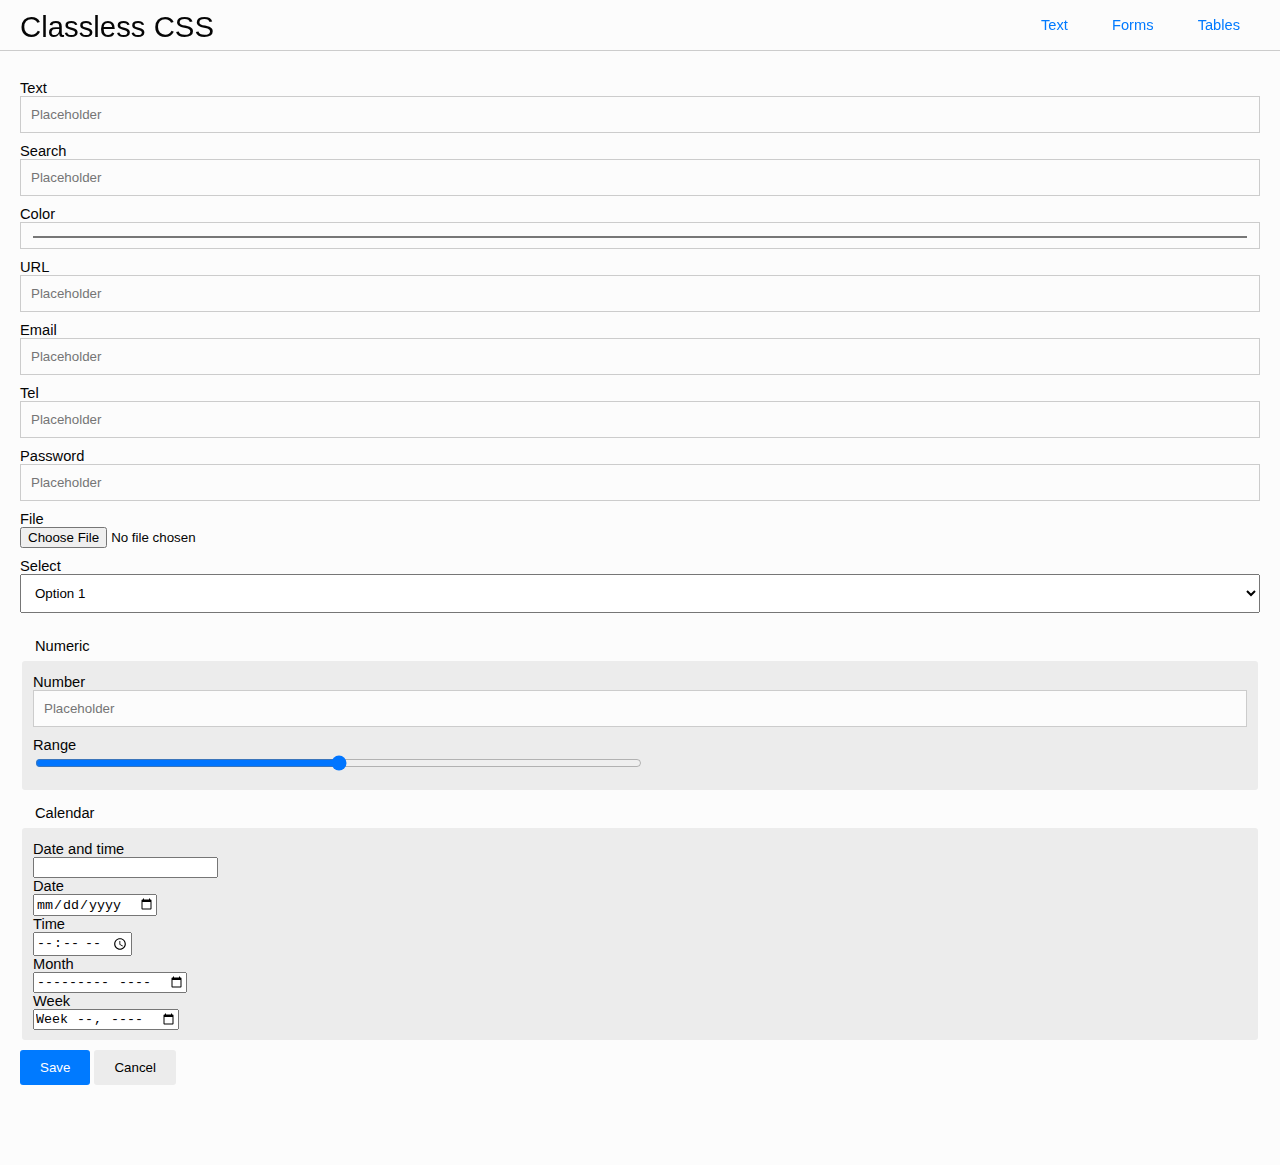
==== forms.html @ c152cd14 "better default styles for mobile safari" ====
<html>
	<head>
		<title>Classless CSS</title>
		<meta name="viewport" content="width=device-width, initial-scale=1">
		<link rel="stylesheet" href="main.css" />
	</head>
	<body>
		<header>
			<nav>
				<h1>Classless CSS</h1>
				<ul>
					<li><a href="text.html">Text</a></li>
					<li><a href="forms.html">Forms</a></li>
					<li><a href="tables.html">Tables</a></li>
				</ul>
			</nav>
		</header>
		<main>
				<form method="get" action="index.html">
					<label for="text">Text</label>
					<input type="text" name="text" id="text" placeholder="Placeholder" />
					
					<label for="search">Search</label>
					<input type="search" name="search" id="search" placeholder="Placeholder" />
					
					<label for="color">Color</label>
					<input type="color" name="color" id="color" placeholder="Placeholder" />
					
					<label for="url">URL</label>
					<input type="url" name="url" id="url" placeholder="Placeholder" />
					
					<label for="email">Email</label>
					<input type="email" name="email" id="email" placeholder="Placeholder" />
					
					<label for="tel">Tel</label>
					<input type="tel" name="tel" id="tel" placeholder="Placeholder" />
					
					<label for="password">Password</label>
					<input type="password" name="password" id="password" placeholder="Placeholder" />
					
					<label for="file">File</label>
					<input type="file" name="file" id="file" placeholder="Placeholder" />
					
					<label for="select">Select</label>
					<select name="select" id="select" placeholder="Placeholder">
						<option value="1">Option 1</option>
						<option value="2">Option 2</option>
						<option value="3">Option 3</option>
					</select>
					
					<fieldset>
						<legend>Numeric</legend>
						
						<label for="number">Number</label>
						<input type="number" name="number" id="number" placeholder="Placeholder" />
						
						<label for="range">Range</label>
						<input type="range" name="range" id="range" placeholder="Placeholder" />
					</fieldset>
					
					<fieldset>
						<legend>Calendar</legend>
						
						<label for="datetime">Date and time</label>
						<input type="datetime" name="datetime" id="datetime" />
						
						<label for="date">Date</label>
						<input type="date" name="date" id="date" />
						
						<label for="time">Time</label>
						<input type="time" name="time" id="time" />
						
						<label for="month">Month</label>
						<input type="month" name="month" id="month" />
						
						<label for="week">Week</label>
						<input type="week" name="week" id="week" />
						
					</fieldset>
					
					<button type="submit">Save</button>
					<button type="button">Cancel</button>
				</form>
		<main>
	</body>
</html>
---- main.css ----
:root {
	--default-color: #050505;
	--default-color-invert: #fcfcfc;
	--default-color-invert-dark: #ececec;
	--default-color-invert-darker: #ccc;
	--default-color-tint: #007AFF;
	--default-color-tint-invert: #fff;
}

* {
	-webkit-tap-highlight-color: rgba(0,0,0,0);
}

body {
	margin: 80px 20px;
	font: 11pt "HelveticaNeue-Light", "Helvetica Neue Light", "Helvetica Neue", Helvetica, Arial, "Lucida Grande", sans-serif; 
	color: var(--default-color);
	background-color: var(--default-color-invert);
}

a {
	color: var(--default-color-tint);
}

label {
	display: block;
}

input[type=color],
input[type=file],
input[type=number],
input[type=tel],
input[type=text],
input[type=range],
input[type=search],
input[type=url],
input[type=email],
input[type=password] {
	width: 100%;
	margin-bottom: 10px;
}

input[type=color],
input[type=email],
input[type=number],
input[type=password],
input[type=search],
input[type=tel],
input[type=text],
input[type=url] {
	border: solid 1px var(--default-color-invert-darker);
	padding: 10px;
	color: var(--default-color);
	background-color: var(--default-color-invert);
}

input[type=range] {
	width: 50%;
	padding: 0;
}

input[type=color]:focus,
input[type=email]:focus,
input[type=number]:focus,
input[type=password]:focus,
input[type=search]:focus,
input[type=tel]:focus,
input[type=text]:focus,
input[type=url]:focus {
	border-color: var(--default-color-tint);
}

select {
	width: 100%;
	padding: 10px;
	margin-bottom: 10px;
}

fieldset {
	background-color: var(--default-color-invert-dark);
	border: none;
	border-radius: 3px;
	margin-top: 30px;
	margin-bottom: 10px;
}

legend {
	position: relative;
	top: -15px;
}

button {
	padding: 10px 20px;
	background-color: var(--default-color-invert-dark);
	border: none;
	border-radius: 3px;
}

button:focus,
button:active {
	background-color: var(--default-color-invert-darker);
}

button[type=submit] {
	color: var(--default-color-tint-invert);
	background-color: var(--default-color-tint);
}

nav {
	position: fixed;
	top: 0;
	left: 0;
	right: 0;
	height: 30px;
	padding: 10px 20px;
	border-bottom: solid 1px #ccc;
	-webkit-backdrop-filter: blur(10px);
	backdrop-filter: blur(10px);
}

nav h1 {
	margin: 0;
	font-weight: normal;
	display: inline-block;
}

nav ul {
	display: inline-block;
	float: right;
	margin: 0;
}

nav ul li {
	display: inline-block;
}

nav ul li a {
	text-decoration: none;
	padding: 10px 20px;
	height: 30px;
	line-height: 30px;
}
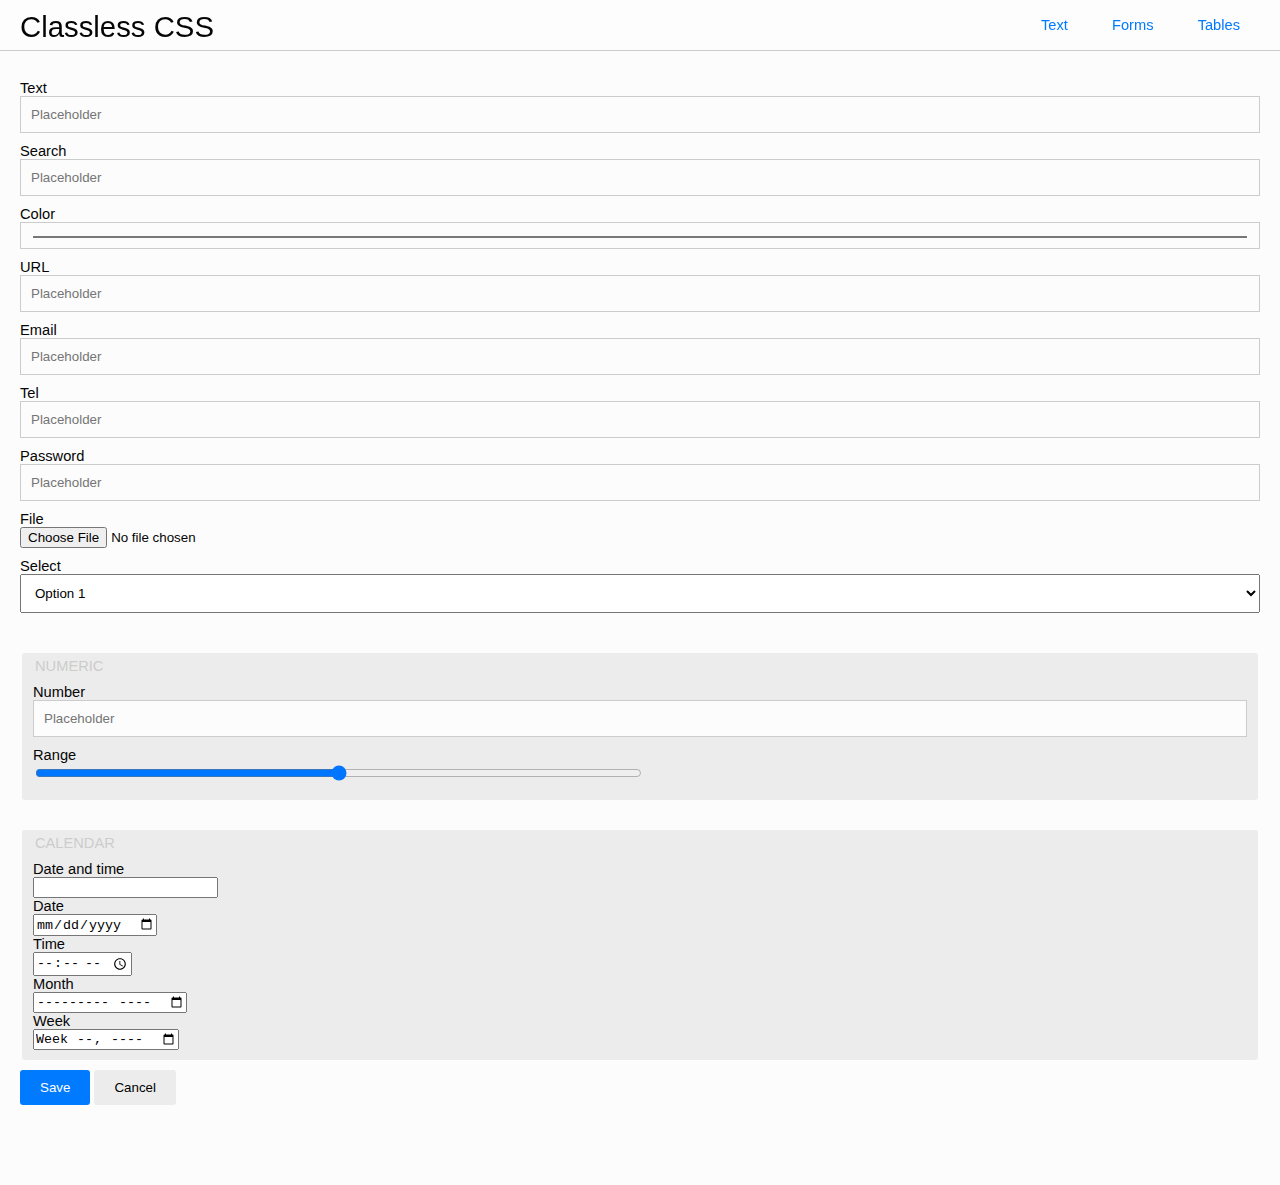
==== commit 18ad75f1: "minor tweaks" ====
--- a/forms.html
+++ b/forms.html
@@ -1,7 +1,7 @@
 <html>
 	<head>
 		<title>Classless CSS</title>
-		<meta name="viewport" content="width=device-width, initial-scale=1">
+		<meta name="viewport" content="width=device-width, initial-scale=1, maximum-scale=1.0, user-scalable=no">
 		<link rel="stylesheet" href="main.css" />
 	</head>
 	<body>
--- a/main.css
+++ b/main.css
@@ -85,8 +85,12 @@
 }
 
 legend {
-	position: relative;
-	top: -15px;
+	display: block;
+	float: left;
+	width: 100%;
+	margin-bottom: 10px;
+	text-transform: uppercase;
+	color: var(--default-color-invert-darker);
 }
 
 button {
@@ -114,6 +118,7 @@
 	height: 30px;
 	padding: 10px 20px;
 	border-bottom: solid 1px #ccc;
+	background-color: rgba(255, 255, 255, 0.3);
 	-webkit-backdrop-filter: blur(10px);
 	backdrop-filter: blur(10px);
 }
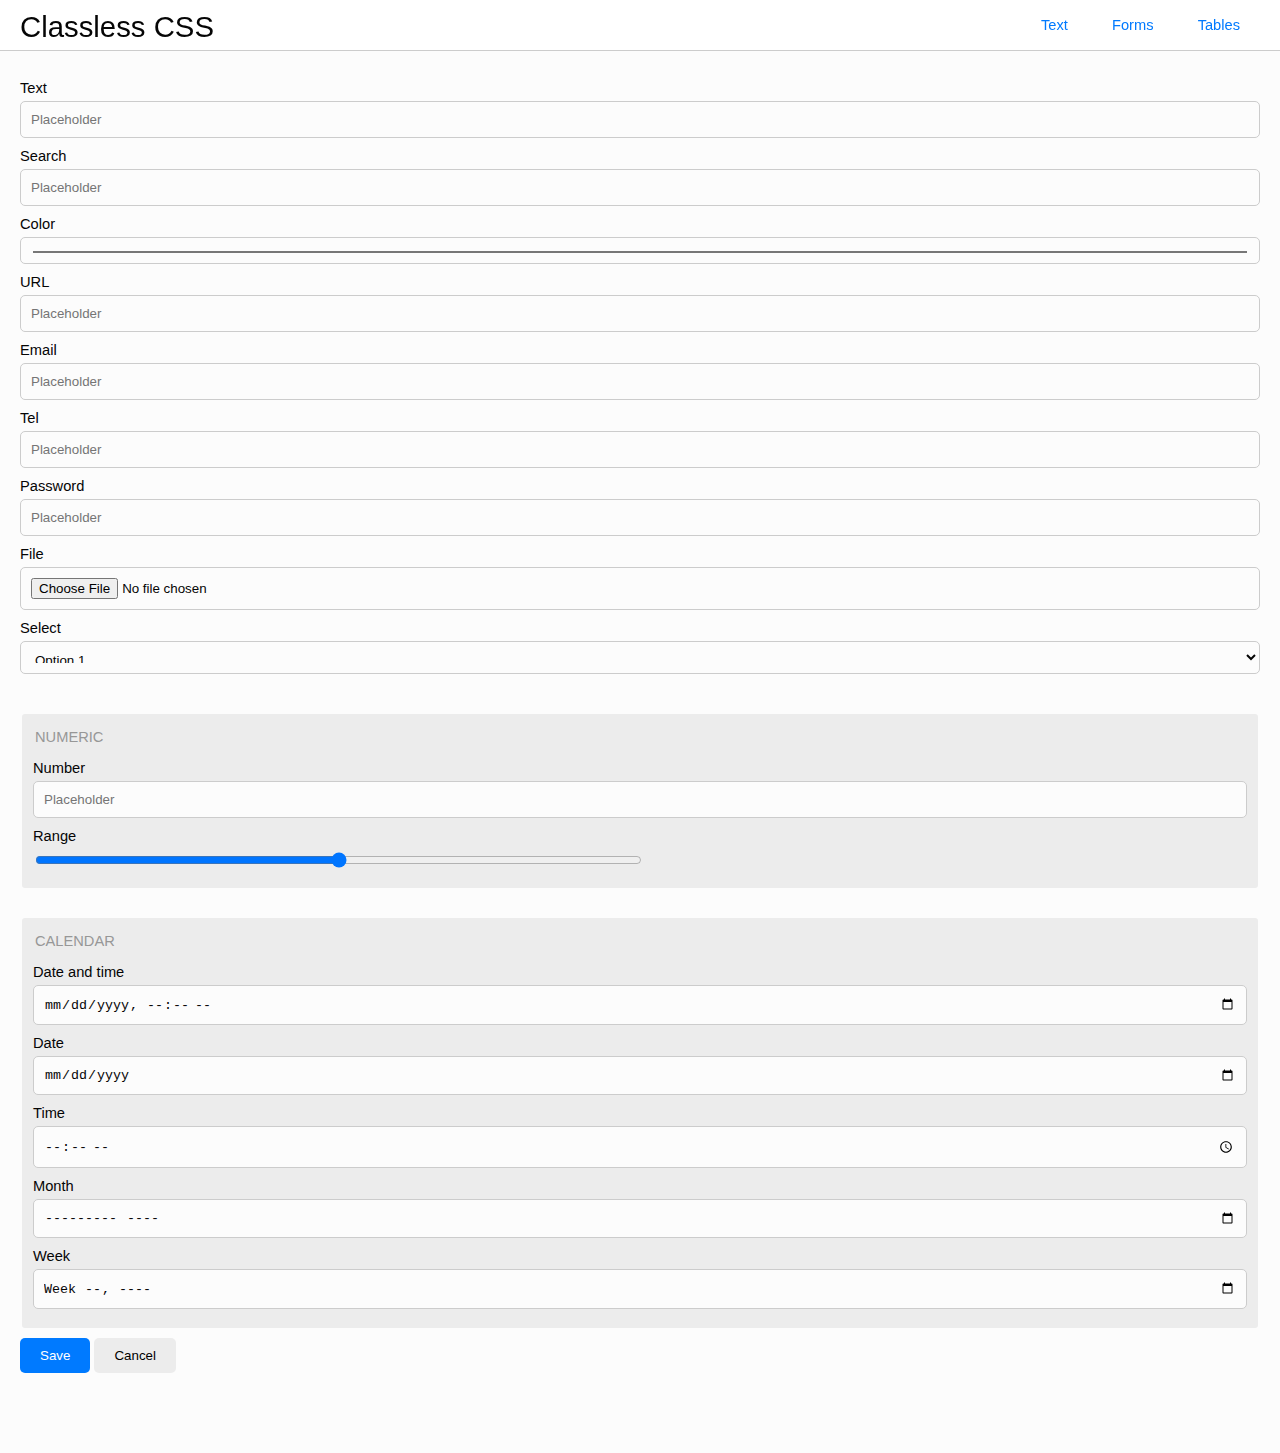
==== commit d6e63230: "minor tweaks" ====
--- a/forms.html
+++ b/forms.html
@@ -16,71 +16,70 @@
 			</nav>
 		</header>
 		<main>
-				<form method="get" action="index.html">
-					<label for="text">Text</label>
-					<input type="text" name="text" id="text" placeholder="Placeholder" />
-					
-					<label for="search">Search</label>
-					<input type="search" name="search" id="search" placeholder="Placeholder" />
-					
-					<label for="color">Color</label>
-					<input type="color" name="color" id="color" placeholder="Placeholder" />
-					
-					<label for="url">URL</label>
-					<input type="url" name="url" id="url" placeholder="Placeholder" />
-					
-					<label for="email">Email</label>
-					<input type="email" name="email" id="email" placeholder="Placeholder" />
-					
-					<label for="tel">Tel</label>
-					<input type="tel" name="tel" id="tel" placeholder="Placeholder" />
-					
-					<label for="password">Password</label>
-					<input type="password" name="password" id="password" placeholder="Placeholder" />
-					
-					<label for="file">File</label>
-					<input type="file" name="file" id="file" placeholder="Placeholder" />
-					
-					<label for="select">Select</label>
-					<select name="select" id="select" placeholder="Placeholder">
-						<option value="1">Option 1</option>
-						<option value="2">Option 2</option>
-						<option value="3">Option 3</option>
-					</select>
-					
-					<fieldset>
-						<legend>Numeric</legend>
-						
-						<label for="number">Number</label>
-						<input type="number" name="number" id="number" placeholder="Placeholder" />
-						
-						<label for="range">Range</label>
-						<input type="range" name="range" id="range" placeholder="Placeholder" />
-					</fieldset>
-					
-					<fieldset>
-						<legend>Calendar</legend>
-						
-						<label for="datetime">Date and time</label>
-						<input type="datetime" name="datetime" id="datetime" />
-						
-						<label for="date">Date</label>
-						<input type="date" name="date" id="date" />
-						
-						<label for="time">Time</label>
-						<input type="time" name="time" id="time" />
-						
-						<label for="month">Month</label>
-						<input type="month" name="month" id="month" />
-						
-						<label for="week">Week</label>
-						<input type="week" name="week" id="week" />
-						
-					</fieldset>
-					
-					<button type="submit">Save</button>
-					<button type="button">Cancel</button>
-				</form>
+            <form method="get" action="index.html">
+                <label for="text">Text</label>
+                <input type="text" name="text" id="text" placeholder="Placeholder" />
+
+                <label for="search">Search</label>
+                <input type="search" name="search" id="search" placeholder="Placeholder" />
+
+                <label for="color">Color</label>
+                <input type="color" name="color" id="color" placeholder="Placeholder" />
+
+                <label for="url">URL</label>
+                <input type="url" name="url" id="url" placeholder="Placeholder" />
+
+                <label for="email">Email</label>
+                <input type="email" name="email" id="email" placeholder="Placeholder" />
+
+                <label for="tel">Tel</label>
+                <input type="tel" name="tel" id="tel" placeholder="Placeholder" />
+
+                <label for="password">Password</label>
+                <input type="password" name="password" id="password" placeholder="Placeholder" />
+
+                <label for="file">File</label>
+                <input type="file" name="file" id="file" placeholder="Placeholder" />
+
+                <label for="select">Select</label>
+                <select name="select" id="select" placeholder="Placeholder">
+                    <option value="1">Option 1</option>
+                    <option value="2">Option 2</option>
+                    <option value="3">Option 3</option>
+                </select>
+
+                <fieldset>
+                    <legend>Numeric</legend>
+
+                    <label for="number">Number</label>
+                    <input type="number" name="number" id="number" placeholder="Placeholder" />
+
+                    <label for="range">Range</label>
+                    <input type="range" name="range" id="range" placeholder="Placeholder" />
+                </fieldset>
+
+                <fieldset>
+                    <legend>Calendar</legend>
+
+                    <label for="datetime">Date and time</label>
+                    <input type="datetime-local" name="datetime" id="datetime" placeholder="Placeholder" />
+
+                    <label for="date">Date</label>
+                    <input type="date" name="date" id="date" placeholder="Placeholder" />
+
+                    <label for="time">Time</label>
+                    <input type="time" name="time" id="time" placeholder="Placeholder" />
+
+                    <label for="month">Month</label>
+                    <input type="month" name="month" id="month" placeholder="Placeholder" />
+
+                    <label for="week">Week</label>
+                    <input type="week" name="week" id="week" placeholder="Placeholder" />
+                </fieldset>
+
+                <button type="submit">Save</button>
+                <button type="button">Cancel</button>
+            </form>
 		<main>
 	</body>
 </html>--- a/main.css
+++ b/main.css
@@ -13,7 +13,7 @@
 
 body {
 	margin: 80px 20px;
-	font: 11pt "HelveticaNeue-Light", "Helvetica Neue Light", "Helvetica Neue", Helvetica, Arial, "Lucida Grande", sans-serif; 
+	font: 11pt "HelveticaNeue-Light", "Helvetica Neue Light", "Helvetica Neue", Helvetica, Arial, "Lucida Grande", sans-serif;
 	color: var(--default-color);
 	background-color: var(--default-color-invert);
 }
@@ -24,31 +24,47 @@
 
 label {
 	display: block;
+    margin-bottom: 5px;
 }
 
 input[type=color],
+input[type=datetime-local],
+input[type=date],
+input[type=email],
 input[type=file],
+input[type=month],
 input[type=number],
 input[type=tel],
 input[type=text],
+input[type=time],
 input[type=range],
 input[type=search],
 input[type=url],
-input[type=email],
-input[type=password] {
+input[type=password],
+input[type=week] {
 	width: 100%;
 	margin-bottom: 10px;
+    outline: none;
 }
 
 input[type=color],
+input[type=datetime-local],
+input[type=date],
 input[type=email],
+input[type=file],
+input[type=month],
 input[type=number],
-input[type=password],
-input[type=search],
 input[type=tel],
 input[type=text],
-input[type=url] {
+input[type=time],
+input[type=range],
+input[type=search],
+input[type=url],
+input[type=password],
+input[type=week],
+select {
 	border: solid 1px var(--default-color-invert-darker);
+    border-radius: 5px;
 	padding: 10px;
 	color: var(--default-color);
 	background-color: var(--default-color-invert);
@@ -57,23 +73,35 @@
 input[type=range] {
 	width: 50%;
 	padding: 0;
+    outline: none;
 }
 
 input[type=color]:focus,
+input[type=datetime-local]:focus,
+input[type=date]:focus,
 input[type=email]:focus,
+input[type=file]:focus,
+input[type=month]:focus,
 input[type=number]:focus,
-input[type=password]:focus,
-input[type=search]:focus,
 input[type=tel]:focus,
 input[type=text]:focus,
-input[type=url]:focus {
+input[type=time]:focus,
+input[type=range]:focus,
+input[type=search]:focus,
+input[type=url]:focus,
+input[type=password]:focus,
+input[type=week]:focus,
+select:focus{
+    outline: none;
 	border-color: var(--default-color-tint);
+    box-shadow: inset 0 1px 1px rgba(0,0,0,.075), 0 0 8px rgba(102,175,233,.6);
 }
 
 select {
-	width: 100%;
+    height: 33px;
+    margin-bottom: 10px;
 	padding: 10px;
-	margin-bottom: 10px;
+    width: 100%;
 }
 
 fieldset {
@@ -88,16 +116,18 @@
 	display: block;
 	float: left;
 	width: 100%;
-	margin-bottom: 10px;
+	margin-bottom: 15px;
+    margin-top: 10px;
 	text-transform: uppercase;
-	color: var(--default-color-invert-darker);
+	color: #979797;
 }
 
 button {
+    background-color: var(--default-color-invert-dark);
+    border: none;
+    border-radius: 5px;
 	padding: 10px 20px;
-	background-color: var(--default-color-invert-dark);
-	border: none;
-	border-radius: 3px;
+    outline: none;
 }
 
 button:focus,
@@ -118,7 +148,7 @@
 	height: 30px;
 	padding: 10px 20px;
 	border-bottom: solid 1px #ccc;
-	background-color: rgba(255, 255, 255, 0.3);
+    background-color: rgba(255, 255, 255, 0.9);
 	-webkit-backdrop-filter: blur(10px);
 	backdrop-filter: blur(10px);
 }
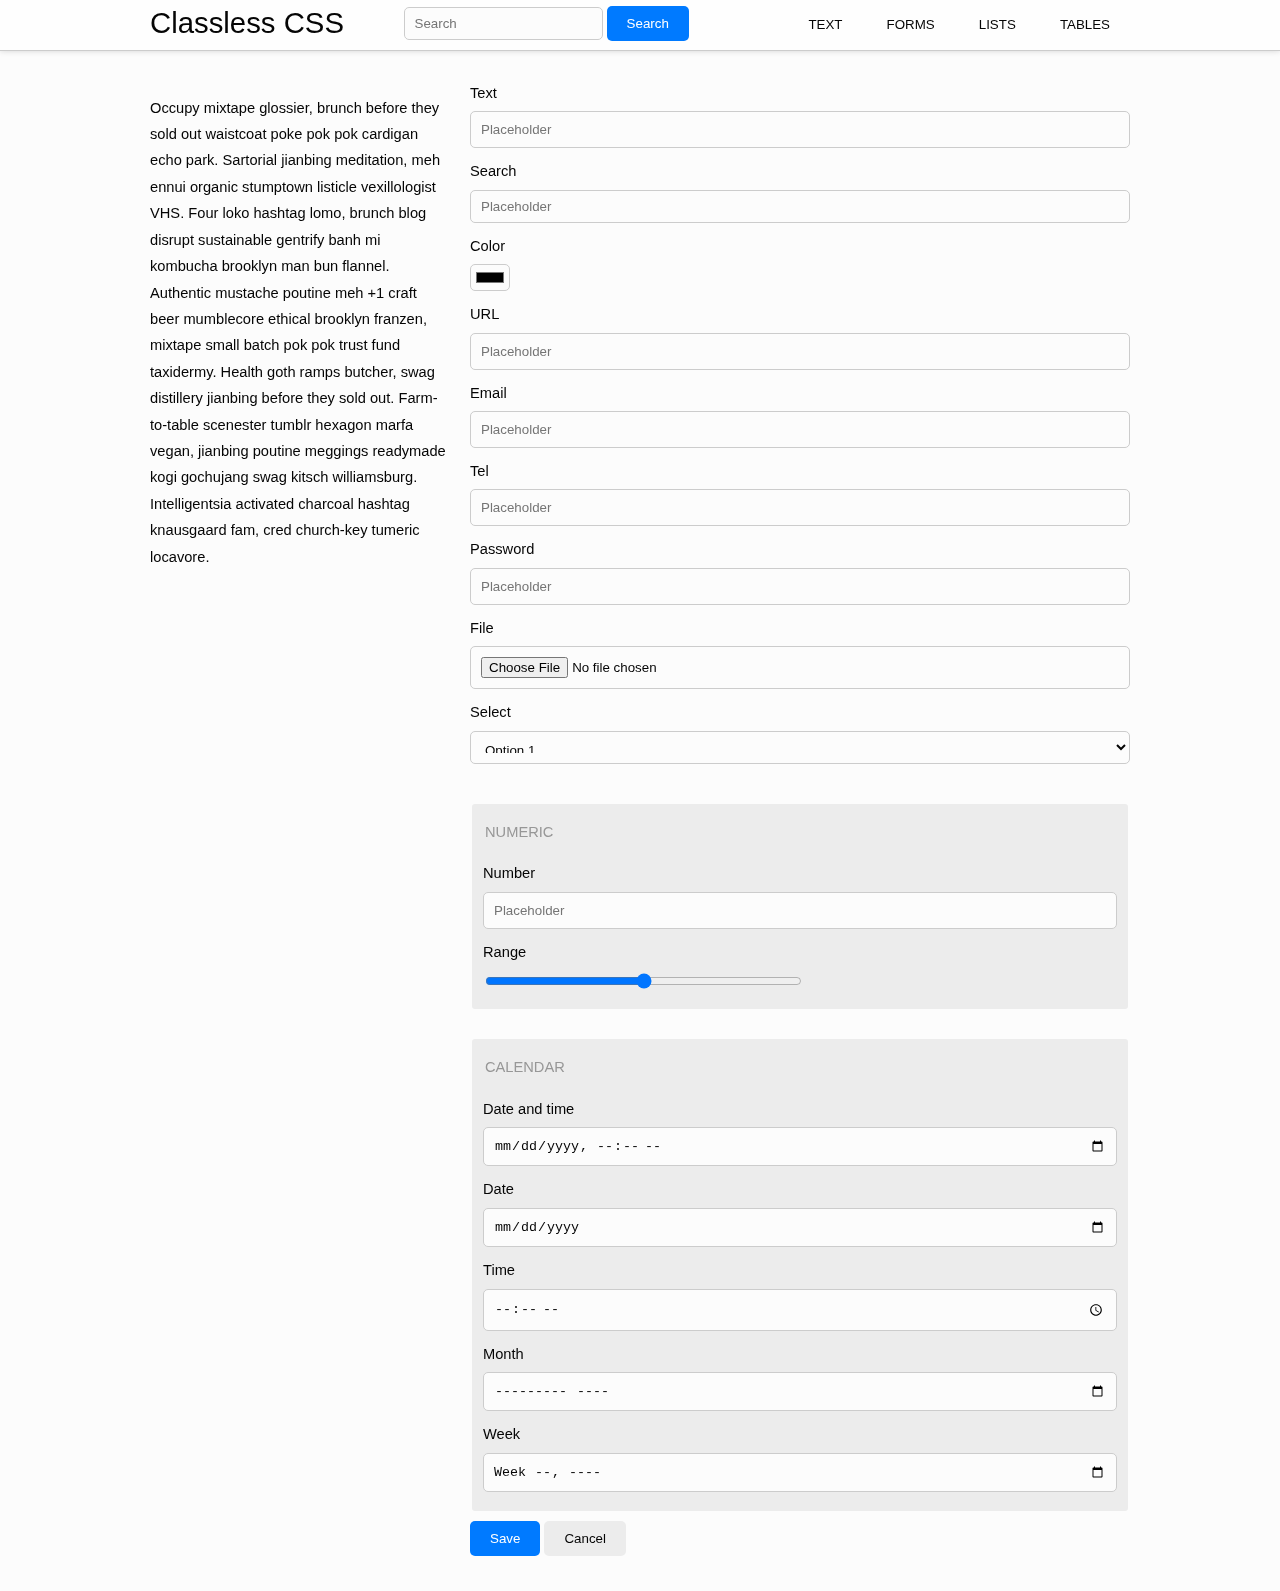
==== commit 89bb7c5c: "Overall updates" ====
--- a/forms.html
+++ b/forms.html
@@ -1,85 +1,100 @@
 <html>
-	<head>
-		<title>Classless CSS</title>
-		<meta name="viewport" content="width=device-width, initial-scale=1, maximum-scale=1.0, user-scalable=no">
-		<link rel="stylesheet" href="main.css" />
-	</head>
-	<body>
-		<header>
-			<nav>
-				<h1>Classless CSS</h1>
-				<ul>
-					<li><a href="text.html">Text</a></li>
-					<li><a href="forms.html">Forms</a></li>
-					<li><a href="tables.html">Tables</a></li>
-				</ul>
-			</nav>
-		</header>
-		<main>
-            <form method="get" action="index.html">
-                <label for="text">Text</label>
-                <input type="text" name="text" id="text" placeholder="Placeholder" />
+<head>
+    <title>Classless CSS</title>
+    <meta name="viewport" content="width=device-width, initial-scale=1, maximum-scale=1, user-scalable=no">
+    <link rel="stylesheet" href="styles/vars.css"/>
+    <link rel="stylesheet" href="styles/main.css"/>
+</head>
+<body>
+<header>
+    <nav>
+        <h1><a href="index.html">Classless CSS</a></h1>
+        <form>
+            <input type="search" name="search" id="search" placeholder="Search"/>
+            <button type="submit">Search</button>
+        </form>
+        <ul>
+            <li><a href="text.html">Text</a></li>
+            <li><a href="forms.html">Forms</a></li>
+            <li><a href="lists.html">Lists</a></li>
+            <li><a href="tables.html">Tables</a></li>
+        </ul>
+    </nav>
+</header>
+<main>
+    <aside>
+        <p>Occupy mixtape glossier, brunch before they sold out waistcoat poke pok pok cardigan echo park. Sartorial
+            jianbing meditation, meh ennui organic stumptown listicle vexillologist VHS. Four loko hashtag lomo, brunch
+            blog disrupt sustainable gentrify banh mi kombucha brooklyn man bun flannel. Authentic mustache poutine meh
+            +1 craft beer mumblecore ethical brooklyn franzen, mixtape small batch pok pok trust fund taxidermy. Health
+            goth ramps butcher, swag distillery jianbing before they sold out. Farm-to-table scenester tumblr hexagon
+            marfa vegan, jianbing poutine meggings readymade kogi gochujang swag kitsch williamsburg. Intelligentsia
+            activated charcoal hashtag knausgaard fam, cred church-key tumeric locavore.</p>
+    </aside>
+    <form method="get" action="index.html">
+        <label for="text">Text</label>
+        <input type="text" name="text" id="text" placeholder="Placeholder"/>
 
-                <label for="search">Search</label>
-                <input type="search" name="search" id="search" placeholder="Placeholder" />
+        <label for="search">Search</label>
+        <input type="search" name="search" id="search" placeholder="Placeholder" results="5"/>
 
-                <label for="color">Color</label>
-                <input type="color" name="color" id="color" placeholder="Placeholder" />
+        <label for="color">Color</label>
+        <input type="color" name="color" id="color" placeholder="Placeholder"/>
 
-                <label for="url">URL</label>
-                <input type="url" name="url" id="url" placeholder="Placeholder" />
+        <label for="url">URL</label>
+        <input type="url" name="url" id="url" placeholder="Placeholder"/>
 
-                <label for="email">Email</label>
-                <input type="email" name="email" id="email" placeholder="Placeholder" />
+        <label for="email">Email</label>
+        <input type="email" name="email" id="email" placeholder="Placeholder"/>
 
-                <label for="tel">Tel</label>
-                <input type="tel" name="tel" id="tel" placeholder="Placeholder" />
+        <label for="tel">Tel</label>
+        <input type="tel" name="tel" id="tel" placeholder="Placeholder"/>
 
-                <label for="password">Password</label>
-                <input type="password" name="password" id="password" placeholder="Placeholder" />
+        <label for="password">Password</label>
+        <input type="password" name="password" id="password" placeholder="Placeholder"/>
 
-                <label for="file">File</label>
-                <input type="file" name="file" id="file" placeholder="Placeholder" />
+        <label for="file">File</label>
+        <input type="file" name="file" id="file" placeholder="Placeholder"/>
 
-                <label for="select">Select</label>
-                <select name="select" id="select" placeholder="Placeholder">
-                    <option value="1">Option 1</option>
-                    <option value="2">Option 2</option>
-                    <option value="3">Option 3</option>
-                </select>
+        <label for="select">Select</label>
+        <select name="select" id="select" placeholder="Placeholder">
+            <option value="1">Option 1</option>
+            <option value="2">Option 2</option>
+            <option value="3">Option 3</option>
+        </select>
 
-                <fieldset>
-                    <legend>Numeric</legend>
+        <fieldset>
+            <legend>Numeric</legend>
 
-                    <label for="number">Number</label>
-                    <input type="number" name="number" id="number" placeholder="Placeholder" />
+            <label for="number">Number</label>
+            <input type="number" name="number" id="number" placeholder="Placeholder"/>
 
-                    <label for="range">Range</label>
-                    <input type="range" name="range" id="range" placeholder="Placeholder" />
-                </fieldset>
+            <label for="range">Range</label>
+            <input type="range" name="range" id="range" placeholder="Placeholder"/>
+        </fieldset>
 
-                <fieldset>
-                    <legend>Calendar</legend>
+        <fieldset>
+            <legend>Calendar</legend>
 
-                    <label for="datetime">Date and time</label>
-                    <input type="datetime-local" name="datetime" id="datetime" placeholder="Placeholder" />
+            <label for="datetime">Date and time</label>
+            <input type="datetime-local" name="datetime" id="datetime" placeholder="Placeholder"/>
 
-                    <label for="date">Date</label>
-                    <input type="date" name="date" id="date" placeholder="Placeholder" />
+            <label for="date">Date</label>
+            <input type="date" name="date" id="date" placeholder="Placeholder"/>
 
-                    <label for="time">Time</label>
-                    <input type="time" name="time" id="time" placeholder="Placeholder" />
+            <label for="time">Time</label>
+            <input type="time" name="time" id="time" placeholder="Placeholder"/>
 
-                    <label for="month">Month</label>
-                    <input type="month" name="month" id="month" placeholder="Placeholder" />
+            <label for="month">Month</label>
+            <input type="month" name="month" id="month" placeholder="Placeholder"/>
 
-                    <label for="week">Week</label>
-                    <input type="week" name="week" id="week" placeholder="Placeholder" />
-                </fieldset>
+            <label for="week">Week</label>
+            <input type="week" name="week" id="week" placeholder="Placeholder"/>
+        </fieldset>
 
-                <button type="submit">Save</button>
-                <button type="button">Cancel</button>
-            </form>
-		<main>
-	</body>
+        <button type="submit">Save</button>
+        <button type="button">Cancel</button>
+    </form>
+</main>
+</body>
 </html>--- a/styles/vars.css
+++ b/styles/vars.css
@@ -0,0 +1,12 @@
+:root {
+    --color: #050505;
+    --color-invert: #fcfcfc;
+    --color-invert-dark: #ececec;
+    --color-invert-darker: #ccc;
+    --color-tint: #007AFF;
+    --color-tint-light: #66AFE9;
+    --color-tint-invert: #fff;
+    --color-tint-dark: #0069dc;
+    --color-header: rgba(255, 255, 255, 0.7);
+    --color-header-dark: var(--color-invert-darker);
+}--- a/styles/main.css
+++ b/styles/main.css
@@ -0,0 +1,388 @@
+:root {
+	--default-color: #050505;
+	--default-color-invert: #fcfcfc;
+	--default-color-invert-dark: #ececec;
+	--default-color-invert-darker: #ccc;
+	--default-color-tint: #007AFF;
+    --default-color-tint-light: #66AFE9;
+	--default-color-tint-invert: #fff;
+    --default-color-tint-dark: #0069dc;
+    --default-color-header: rgba(255, 255, 255, 0.7);
+    --default-color-header-dark: var(--default-color-invert-darker);
+}
+
+* {
+	-webkit-tap-highlight-color: rgba(0,0,0,0);
+}
+
+body {
+	margin: 80px 20px 20px 20px;
+	font: 11pt "HelveticaNeue-Light", "Helvetica Neue Light", "Helvetica Neue", Helvetica, Arial, "Lucida Grande", sans-serif;
+	color: var(--color, --default-color);
+	background-color: var(--color-invert, --default-color-invert);
+    line-height: 1.8em;
+}
+
+
+@keyframes fadein {
+    from {
+        opacity: 0;
+    }
+    to {
+        opacity: 1;
+    }
+}
+
+@keyframes fadeout {
+    from {
+        opacity: 1;
+    }
+    to {
+        opacity: 0;
+    }
+}
+
+main {
+    max-width: 980px;
+    margin: 0 auto;
+    display: flex;
+}
+
+aside {
+    flex: 0 0 auto;
+    width: 300px;
+}
+
+aside:first-child {
+    padding: 0 20px 0 0;
+}
+
+aside:last-child {
+    padding: 0 0 0 20px;
+}
+
+article,
+form {
+    flex: 1 1 auto;
+    display: inline;
+}
+
+label {
+	display: block;
+    margin-bottom: 5px;
+}
+
+a {
+    color: var(--color-tint, --default-color-tint);
+    transition: color 0.5s;
+}
+
+input[type=color],
+input[type=datetime-local],
+input[type=date],
+input[type=email],
+input[type=file],
+input[type=month],
+input[type=number],
+input[type=tel],
+input[type=text],
+input[type=time],
+input[type=range],
+input[type=search],
+input[type=url],
+input[type=password],
+input[type=week] {
+	width: 100%;
+	margin-bottom: 10px;
+    outline: none;
+}
+
+input[type=color],
+input[type=datetime-local],
+input[type=date],
+input[type=email],
+input[type=file],
+input[type=month],
+input[type=number],
+input[type=tel],
+input[type=text],
+input[type=time],
+input[type=range],
+input[type=search],
+input[type=url],
+input[type=password],
+input[type=week],
+select {
+	border: solid 1px var(--color-invert-darker, --default-color-invert-darker);
+    border-radius: 5px;
+	padding: 10px;
+	color: var(--color, --default-color);
+	background-color: var(--color-invert, --default-color-invert);
+    transition: border 0.5s, box-shadow 0.5s;
+}
+
+
+input[type=color] {
+    width: 40px;
+    height: 27px;
+    padding: 3px;
+}
+
+input[type=search] {
+    -webkit-appearance: textfield;
+    padding: 10px;
+    height: 33px;
+}
+
+input[type=range] {
+	width: 50%;
+	padding: 0;
+    outline: none;
+}
+
+input[type=color]:focus,
+input[type=datetime-local]:focus,
+input[type=date]:focus,
+input[type=email]:focus,
+input[type=file]:focus,
+input[type=month]:focus,
+input[type=number]:focus,
+input[type=tel]:focus,
+input[type=text]:focus,
+input[type=time]:focus,
+input[type=range]:focus,
+input[type=search]:focus,
+input[type=url]:focus,
+input[type=password]:focus,
+input[type=week]:focus,
+select:focus{
+    outline: none;
+	border-color: var(--color-tint, --default-color-tint);
+    box-shadow: inset 0 1px 1px rgba(0,0,0,.075), 0 0 8px rgba(102,175,233,.6);
+}
+
+select {
+    height: 33px;
+    margin-bottom: 10px;
+	padding: 10px;
+    width: 100%;
+}
+
+fieldset {
+	background-color: var(--color-invert-dark, --default-color-invert-dark);
+	border: none;
+	border-radius: 3px;
+	margin-top: 30px;
+	margin-bottom: 10px;
+}
+
+legend {
+	display: block;
+	float: left;
+	width: 100%;
+	margin-bottom: 15px;
+    margin-top: 10px;
+	text-transform: uppercase;
+	color: #979797;
+}
+
+button {
+    cursor: pointer;
+    color: var(--color, --default-color);
+    background-color: var(--color-invert-dark, --default-color-invert-dark);
+    border: none;
+    border-radius: 5px;
+	padding: 10px 20px;
+    outline: none;
+    transition: background-color 0.5s;
+}
+
+button:hover,
+button:focus,
+button:active {
+	background-color: var(--color-invert-darker, --default-color-invert-darker);
+}
+
+button[type=submit] {
+	color: var(--color-tint-invert, --default-color-tint-invert);
+	background-color: var(--color-tint, --default-color-tint);
+}
+
+button[type=submit]:hover,
+button[type=submit]:focus,
+button[type=submit]:active {
+    color: var(--color-tint-invert, --default-color-tint-invert);
+    background-color: var(--color-tint-dark, --default-color-tint-dark);
+}
+
+header {
+    border-bottom: solid 1px var(--color-header-dark, --default-color-header-dark);
+    position: fixed;
+    top: 0;
+    left: 0;
+    right: 0;
+    height: 50px;
+    background-color: var(--color-header, --default-color-header);
+    -webkit-backdrop-filter: saturate(180%) blur(20px);
+    backdrop-filter: saturate(180%) blur(20px);
+    box-shadow: 0 0 6px 0 rgba(2, 3, 3, 0.16);
+}
+
+nav {
+    margin: 0 auto;
+    max-width: 980px;
+	padding: 10px 20px;
+    display: flex;
+}
+
+nav > h1 {
+	margin: 0;
+	font-weight: normal;
+	display: inline-block;
+}
+
+nav > h1 > a {
+    color: var(--color, --default-color);
+    text-decoration: none;
+}
+
+nav > h1 > a:focus,
+nav > h1 > a:active,
+nav > h1 > a:hover {
+    color: var(--color-tint, --default-color-tint);
+}
+
+nav ul {
+	display: inline-block;
+	float: right;
+	margin: 0;
+}
+
+nav ul li {
+	display: inline-block;
+}
+
+nav ul li a {
+    color: var(--color, --default-color);
+    font: 10pt "Helvetica Neue", Helvetica, Arial, "Lucida Grande", sans-serif;
+    font-weight: 500;
+	text-decoration: none;
+	padding: 10px 20px;
+	height: 30px;
+	line-height: 30px;
+    text-transform: uppercase;
+}
+
+nav ul li a:focus,
+nav ul li a:hover {
+    color: var(--color-tint, --default-color-tint);
+}
+
+nav > form {
+    min-height: 33px;
+    margin: -4px auto 4px auto;
+    display: inline-block;
+    text-align: center;
+    padding: 0 10px;
+}
+
+nav > form input[type=color],
+nav > form input[type=datetime-local],
+nav > form input[type=date],
+nav > form input[type=email],
+nav > form input[type=file],
+nav > form input[type=month],
+nav > form input[type=number],
+nav > form input[type=tel],
+nav > form input[type=text],
+nav > form input[type=time],
+nav > form input[type=range],
+nav > form input[type=search],
+nav > form input[type=url],
+nav > form input[type=password],
+nav > form input[type=week] {
+    width: initial;
+    margin-bottom: 0;
+    border-color: var(--color-header-dark, --default-color-header-dark);
+}
+
+main > table {
+    width: 660px;
+}
+
+table {
+    border-collapse: collapse;
+    border-spacing: 0;
+    empty-cells: show;
+    border: 1px solid var(--color-invert-dark, --default-color-invert-dark);
+}
+
+table td,
+table th {
+    border-left: 1px solid var(--color-invert-dark, --default-color-invert-dark);
+    border-width: 0 0 0 1px;
+    font-size: inherit;
+    margin: 0;
+    overflow: visible;
+    padding: 0.5em 1em;
+}
+
+table td:first-child,
+table th:first-child {
+    border-left-width: 0;
+}
+
+table thead {
+    background-color: var(--color-invert-dark, --default-color-invert-dark);
+    text-align: left;
+    vertical-align: bottom;
+}
+
+table td {
+    background-color: transparent;
+}
+
+main > ul {
+    flex: 1 1 auto;
+    padding: 0;
+}
+
+main > ul li {
+    display: block;
+    padding: 10px;
+    border-bottom: solid 1px var(--color-invert-dark, --default-color-invert-dark);
+}
+
+main > ul li > a {
+    color: var(--color, --default-color);
+    display: block;
+    margin: -10px;
+    padding: 10px;
+    text-decoration: none;
+}
+
+main > ul li > a:after {
+    content: ' ';
+    display: block;
+    width: 10px;
+    height: 10px;
+    border-bottom: solid 2px var(--color, --default-color);
+    border-right: solid 2px var(--color, --default-color);
+    margin: 10px;
+    transform: rotate(-45deg);
+    float: right;
+}
+
+main > ul li > a:hover,
+main > ul li > a:focus,
+main > ul li > a:active {
+    color: var(--color-tint, --default-color-tint);
+    background-color: var(--color-invert-dark, --default-color-invert-dark)
+}
+
+main > ul li > a:hover:after,
+main > ul li > a:focus:after,
+main > ul li > a:active:after {
+    border-bottom-color: var(--color-tint, --default-color-tint);
+    border-right-color: var(--color-tint, --default-color-tint);
+}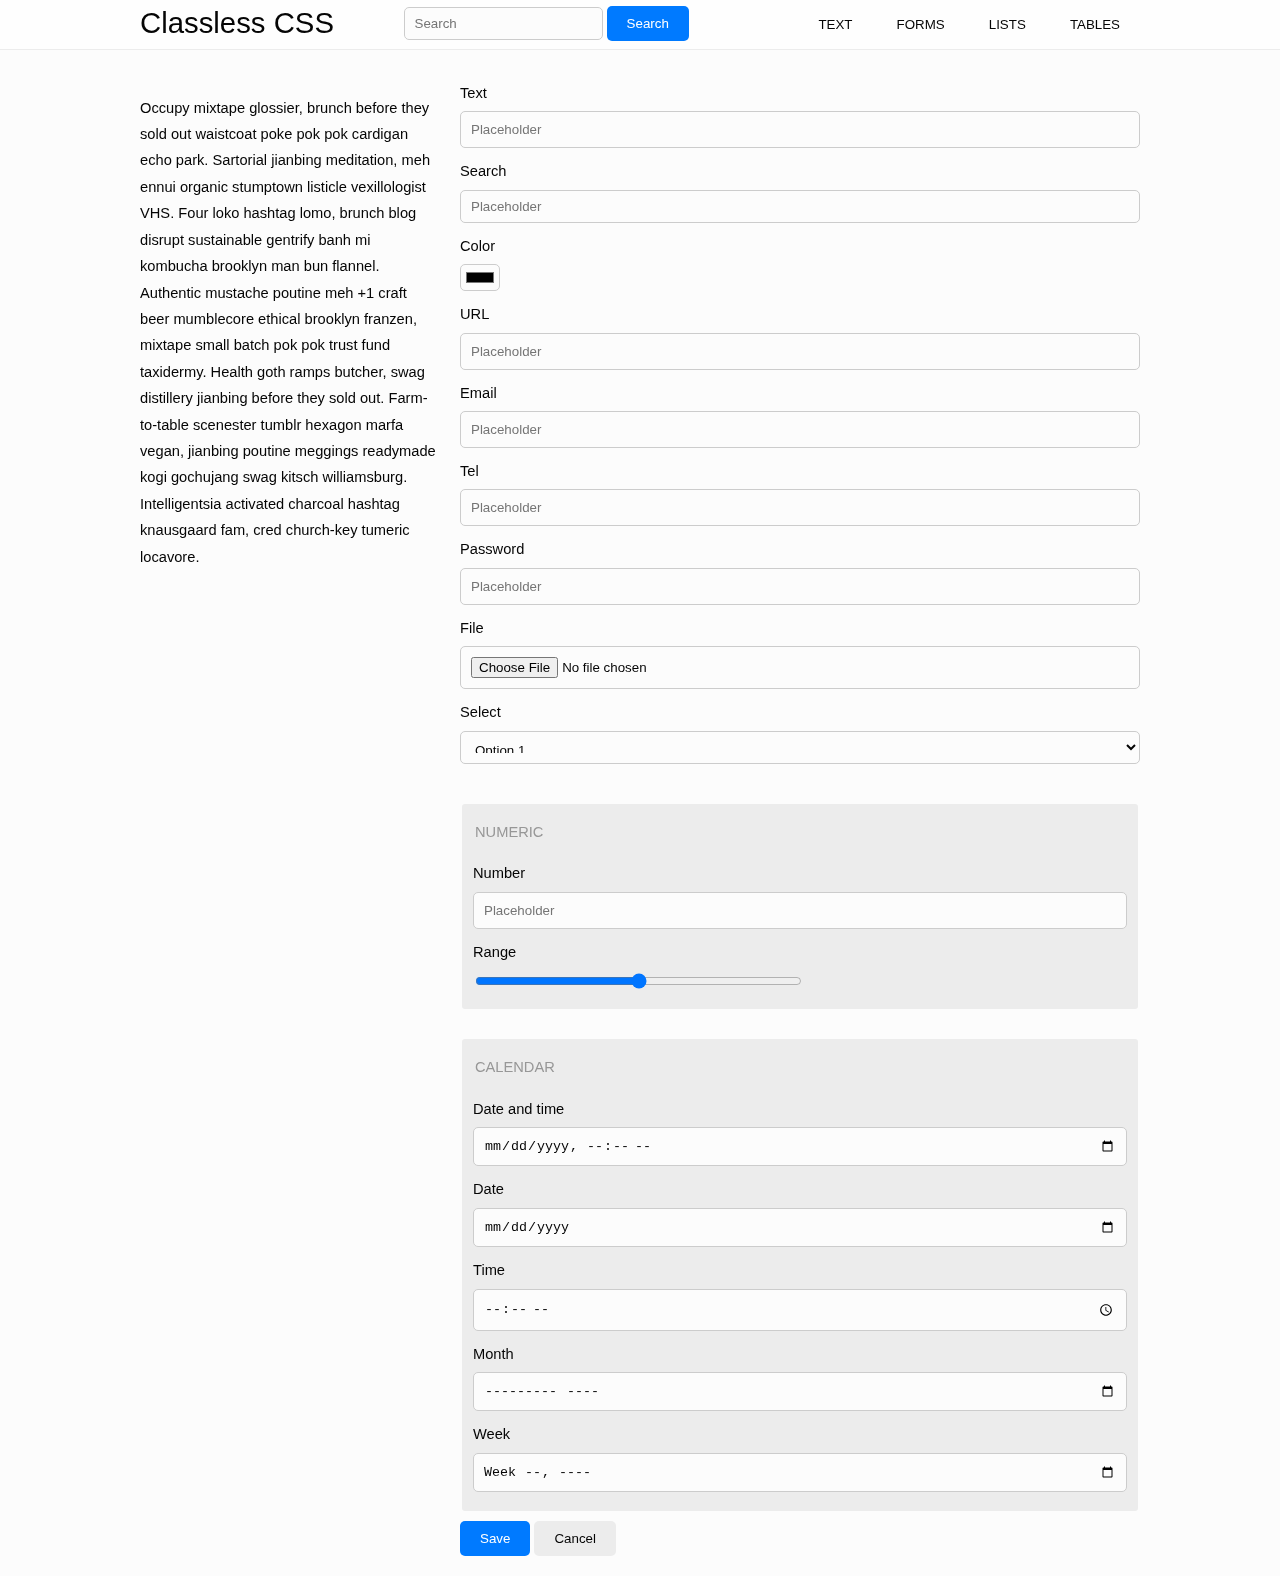
==== commit acb7edef: "Add dark mode color scheme and other minor fixes" ====
--- a/forms.html
+++ b/forms.html
@@ -1,8 +1,8 @@
-<html>
+<!DOCTYPE html>
+<html lang="en">
 <head>
     <title>Classless CSS</title>
     <meta name="viewport" content="width=device-width, initial-scale=1, maximum-scale=1, user-scalable=no">
-    <link rel="stylesheet" href="styles/vars.css"/>
     <link rel="stylesheet" href="styles/main.css"/>
 </head>
 <body>
@@ -10,7 +10,7 @@
     <nav>
         <h1><a href="index.html">Classless CSS</a></h1>
         <form>
-            <input type="search" name="search" id="search" placeholder="Search"/>
+            <input type="search" name="search" id="search" placeholder="Search" aria-label="Search"/>
             <button type="submit">Search</button>
         </form>
         <ul>
@@ -35,8 +35,8 @@
         <label for="text">Text</label>
         <input type="text" name="text" id="text" placeholder="Placeholder"/>
 
-        <label for="search">Search</label>
-        <input type="search" name="search" id="search" placeholder="Placeholder" results="5"/>
+        <label for="search2">Search</label>
+        <input type="search" name="search" id="search2" placeholder="Placeholder"/>
 
         <label for="color">Color</label>
         <input type="color" name="color" id="color" placeholder="Placeholder"/>
@@ -57,7 +57,7 @@
         <input type="file" name="file" id="file" placeholder="Placeholder"/>
 
         <label for="select">Select</label>
-        <select name="select" id="select" placeholder="Placeholder">
+        <select name="select" id="select">
             <option value="1">Option 1</option>
             <option value="2">Option 2</option>
             <option value="3">Option 3</option>
--- a/styles/main.css
+++ b/styles/main.css
@@ -1,388 +1,6 @@
-:root {
-	--default-color: #050505;
-	--default-color-invert: #fcfcfc;
-	--default-color-invert-dark: #ececec;
-	--default-color-invert-darker: #ccc;
-	--default-color-tint: #007AFF;
-    --default-color-tint-light: #66AFE9;
-	--default-color-tint-invert: #fff;
-    --default-color-tint-dark: #0069dc;
-    --default-color-header: rgba(255, 255, 255, 0.7);
-    --default-color-header-dark: var(--default-color-invert-darker);
-}
-
-* {
-	-webkit-tap-highlight-color: rgba(0,0,0,0);
-}
-
-body {
-	margin: 80px 20px 20px 20px;
-	font: 11pt "HelveticaNeue-Light", "Helvetica Neue Light", "Helvetica Neue", Helvetica, Arial, "Lucida Grande", sans-serif;
-	color: var(--color, --default-color);
-	background-color: var(--color-invert, --default-color-invert);
-    line-height: 1.8em;
-}
-
-
-@keyframes fadein {
-    from {
-        opacity: 0;
-    }
-    to {
-        opacity: 1;
-    }
-}
-
-@keyframes fadeout {
-    from {
-        opacity: 1;
-    }
-    to {
-        opacity: 0;
-    }
-}
-
-main {
-    max-width: 980px;
-    margin: 0 auto;
-    display: flex;
-}
-
-aside {
-    flex: 0 0 auto;
-    width: 300px;
-}
-
-aside:first-child {
-    padding: 0 20px 0 0;
-}
-
-aside:last-child {
-    padding: 0 0 0 20px;
-}
-
-article,
-form {
-    flex: 1 1 auto;
-    display: inline;
-}
-
-label {
-	display: block;
-    margin-bottom: 5px;
-}
-
-a {
-    color: var(--color-tint, --default-color-tint);
-    transition: color 0.5s;
-}
-
-input[type=color],
-input[type=datetime-local],
-input[type=date],
-input[type=email],
-input[type=file],
-input[type=month],
-input[type=number],
-input[type=tel],
-input[type=text],
-input[type=time],
-input[type=range],
-input[type=search],
-input[type=url],
-input[type=password],
-input[type=week] {
-	width: 100%;
-	margin-bottom: 10px;
-    outline: none;
-}
-
-input[type=color],
-input[type=datetime-local],
-input[type=date],
-input[type=email],
-input[type=file],
-input[type=month],
-input[type=number],
-input[type=tel],
-input[type=text],
-input[type=time],
-input[type=range],
-input[type=search],
-input[type=url],
-input[type=password],
-input[type=week],
-select {
-	border: solid 1px var(--color-invert-darker, --default-color-invert-darker);
-    border-radius: 5px;
-	padding: 10px;
-	color: var(--color, --default-color);
-	background-color: var(--color-invert, --default-color-invert);
-    transition: border 0.5s, box-shadow 0.5s;
-}
-
-
-input[type=color] {
-    width: 40px;
-    height: 27px;
-    padding: 3px;
-}
-
-input[type=search] {
-    -webkit-appearance: textfield;
-    padding: 10px;
-    height: 33px;
-}
-
-input[type=range] {
-	width: 50%;
-	padding: 0;
-    outline: none;
-}
-
-input[type=color]:focus,
-input[type=datetime-local]:focus,
-input[type=date]:focus,
-input[type=email]:focus,
-input[type=file]:focus,
-input[type=month]:focus,
-input[type=number]:focus,
-input[type=tel]:focus,
-input[type=text]:focus,
-input[type=time]:focus,
-input[type=range]:focus,
-input[type=search]:focus,
-input[type=url]:focus,
-input[type=password]:focus,
-input[type=week]:focus,
-select:focus{
-    outline: none;
-	border-color: var(--color-tint, --default-color-tint);
-    box-shadow: inset 0 1px 1px rgba(0,0,0,.075), 0 0 8px rgba(102,175,233,.6);
-}
-
-select {
-    height: 33px;
-    margin-bottom: 10px;
-	padding: 10px;
-    width: 100%;
-}
-
-fieldset {
-	background-color: var(--color-invert-dark, --default-color-invert-dark);
-	border: none;
-	border-radius: 3px;
-	margin-top: 30px;
-	margin-bottom: 10px;
-}
-
-legend {
-	display: block;
-	float: left;
-	width: 100%;
-	margin-bottom: 15px;
-    margin-top: 10px;
-	text-transform: uppercase;
-	color: #979797;
-}
-
-button {
-    cursor: pointer;
-    color: var(--color, --default-color);
-    background-color: var(--color-invert-dark, --default-color-invert-dark);
-    border: none;
-    border-radius: 5px;
-	padding: 10px 20px;
-    outline: none;
-    transition: background-color 0.5s;
-}
-
-button:hover,
-button:focus,
-button:active {
-	background-color: var(--color-invert-darker, --default-color-invert-darker);
-}
-
-button[type=submit] {
-	color: var(--color-tint-invert, --default-color-tint-invert);
-	background-color: var(--color-tint, --default-color-tint);
-}
-
-button[type=submit]:hover,
-button[type=submit]:focus,
-button[type=submit]:active {
-    color: var(--color-tint-invert, --default-color-tint-invert);
-    background-color: var(--color-tint-dark, --default-color-tint-dark);
-}
-
-header {
-    border-bottom: solid 1px var(--color-header-dark, --default-color-header-dark);
-    position: fixed;
-    top: 0;
-    left: 0;
-    right: 0;
-    height: 50px;
-    background-color: var(--color-header, --default-color-header);
-    -webkit-backdrop-filter: saturate(180%) blur(20px);
-    backdrop-filter: saturate(180%) blur(20px);
-    box-shadow: 0 0 6px 0 rgba(2, 3, 3, 0.16);
-}
-
-nav {
-    margin: 0 auto;
-    max-width: 980px;
-	padding: 10px 20px;
-    display: flex;
-}
-
-nav > h1 {
-	margin: 0;
-	font-weight: normal;
-	display: inline-block;
-}
-
-nav > h1 > a {
-    color: var(--color, --default-color);
-    text-decoration: none;
-}
-
-nav > h1 > a:focus,
-nav > h1 > a:active,
-nav > h1 > a:hover {
-    color: var(--color-tint, --default-color-tint);
-}
-
-nav ul {
-	display: inline-block;
-	float: right;
-	margin: 0;
-}
-
-nav ul li {
-	display: inline-block;
-}
-
-nav ul li a {
-    color: var(--color, --default-color);
-    font: 10pt "Helvetica Neue", Helvetica, Arial, "Lucida Grande", sans-serif;
-    font-weight: 500;
-	text-decoration: none;
-	padding: 10px 20px;
-	height: 30px;
-	line-height: 30px;
-    text-transform: uppercase;
-}
-
-nav ul li a:focus,
-nav ul li a:hover {
-    color: var(--color-tint, --default-color-tint);
-}
-
-nav > form {
-    min-height: 33px;
-    margin: -4px auto 4px auto;
-    display: inline-block;
-    text-align: center;
-    padding: 0 10px;
-}
-
-nav > form input[type=color],
-nav > form input[type=datetime-local],
-nav > form input[type=date],
-nav > form input[type=email],
-nav > form input[type=file],
-nav > form input[type=month],
-nav > form input[type=number],
-nav > form input[type=tel],
-nav > form input[type=text],
-nav > form input[type=time],
-nav > form input[type=range],
-nav > form input[type=search],
-nav > form input[type=url],
-nav > form input[type=password],
-nav > form input[type=week] {
-    width: initial;
-    margin-bottom: 0;
-    border-color: var(--color-header-dark, --default-color-header-dark);
-}
-
-main > table {
-    width: 660px;
-}
-
-table {
-    border-collapse: collapse;
-    border-spacing: 0;
-    empty-cells: show;
-    border: 1px solid var(--color-invert-dark, --default-color-invert-dark);
-}
-
-table td,
-table th {
-    border-left: 1px solid var(--color-invert-dark, --default-color-invert-dark);
-    border-width: 0 0 0 1px;
-    font-size: inherit;
-    margin: 0;
-    overflow: visible;
-    padding: 0.5em 1em;
-}
-
-table td:first-child,
-table th:first-child {
-    border-left-width: 0;
-}
-
-table thead {
-    background-color: var(--color-invert-dark, --default-color-invert-dark);
-    text-align: left;
-    vertical-align: bottom;
-}
-
-table td {
-    background-color: transparent;
-}
-
-main > ul {
-    flex: 1 1 auto;
-    padding: 0;
-}
-
-main > ul li {
-    display: block;
-    padding: 10px;
-    border-bottom: solid 1px var(--color-invert-dark, --default-color-invert-dark);
-}
-
-main > ul li > a {
-    color: var(--color, --default-color);
-    display: block;
-    margin: -10px;
-    padding: 10px;
-    text-decoration: none;
-}
-
-main > ul li > a:after {
-    content: ' ';
-    display: block;
-    width: 10px;
-    height: 10px;
-    border-bottom: solid 2px var(--color, --default-color);
-    border-right: solid 2px var(--color, --default-color);
-    margin: 10px;
-    transform: rotate(-45deg);
-    float: right;
-}
-
-main > ul li > a:hover,
-main > ul li > a:focus,
-main > ul li > a:active {
-    color: var(--color-tint, --default-color-tint);
-    background-color: var(--color-invert-dark, --default-color-invert-dark)
-}
-
-main > ul li > a:hover:after,
-main > ul li > a:focus:after,
-main > ul li > a:active:after {
-    border-bottom-color: var(--color-tint, --default-color-tint);
-    border-right-color: var(--color-tint, --default-color-tint);
-}+@import url(vars.css);
+@import url(general.css);
+@import url(form.css);
+@import url(header.css);
+@import url(list.css);
+@import url(table.css);